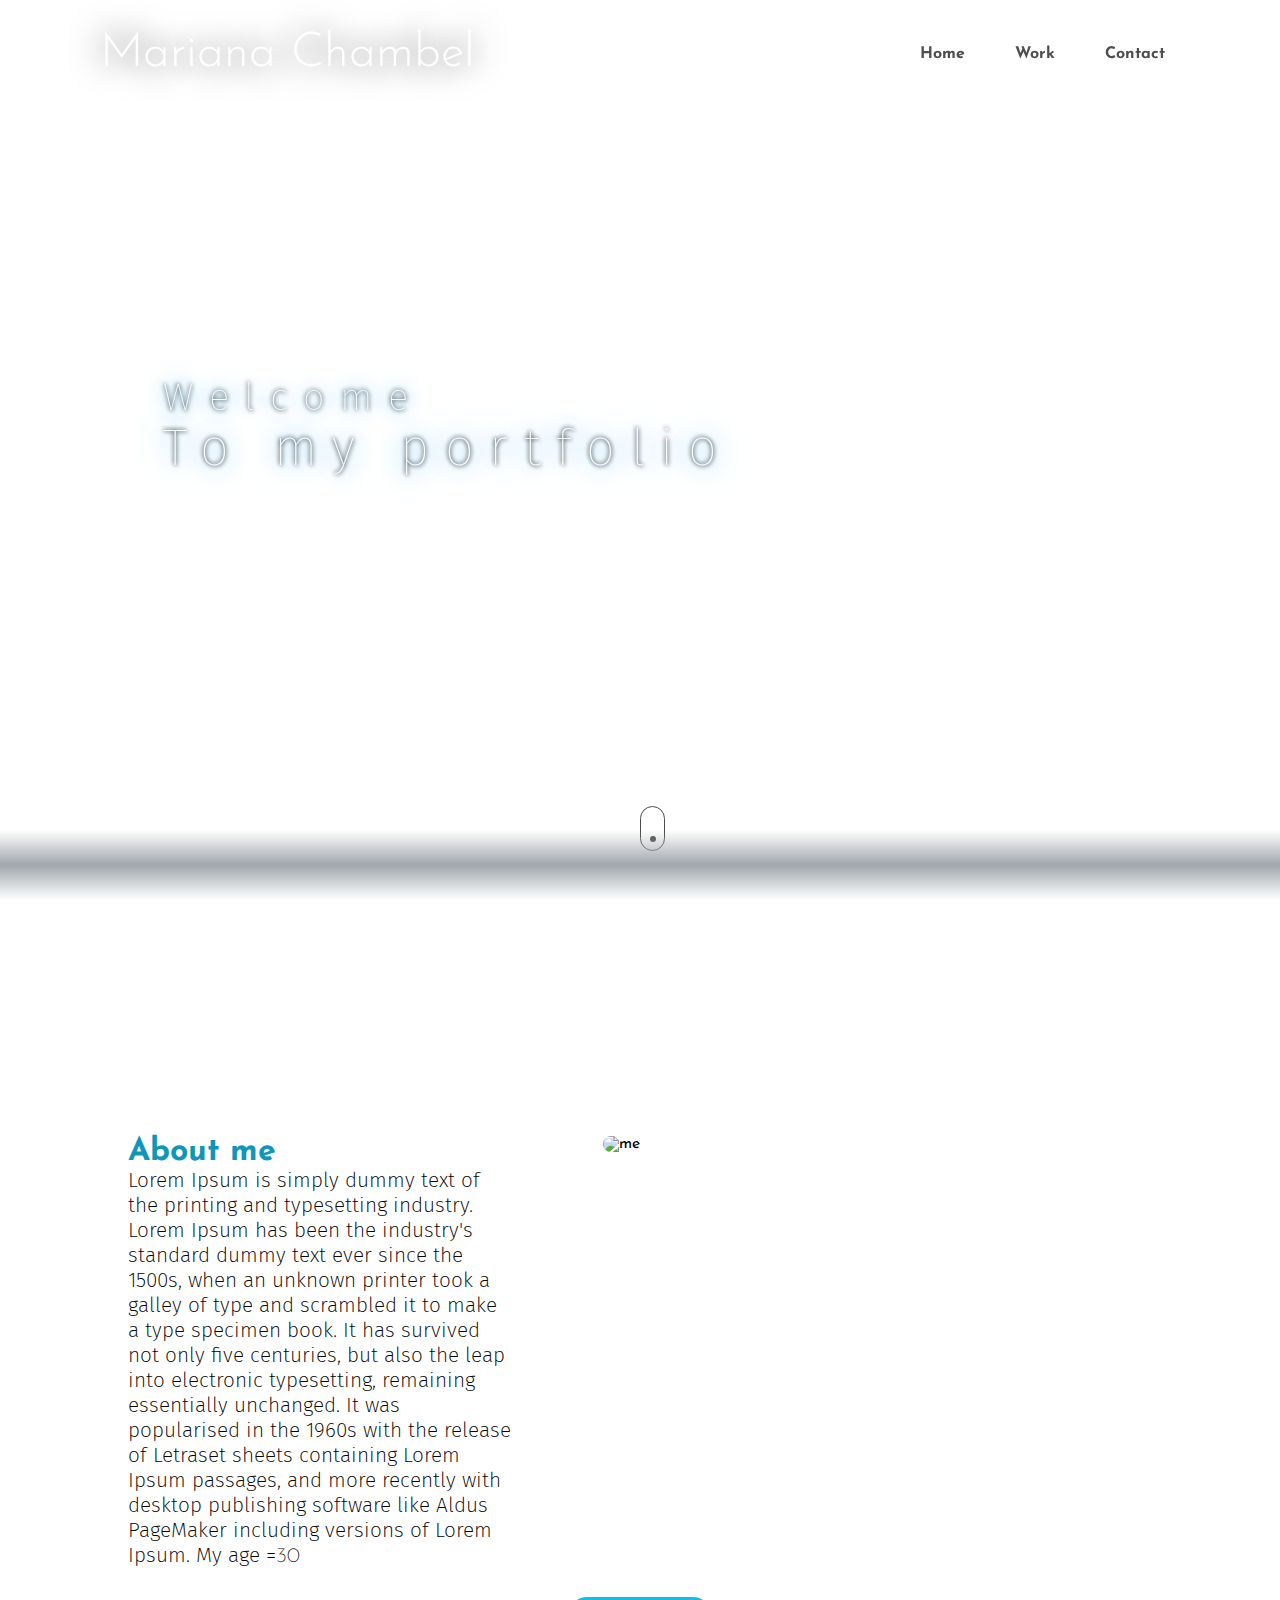
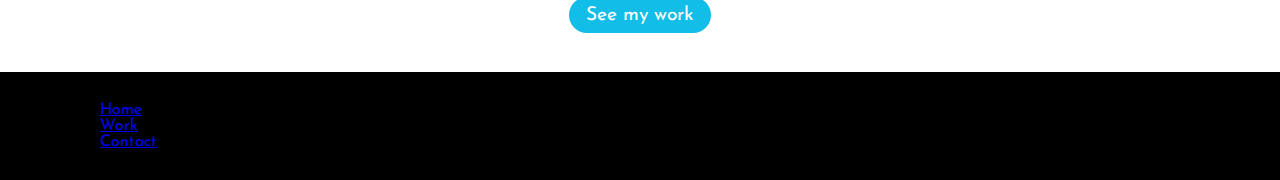
==== index.html @ 708985f3 "Adding about me section" ====
<!DOCTYPE html>
<html lang="en">
<head>
    <meta charset="UTF-8">
    <meta http-equiv="X-UA-Compatible" content="IE=edge">
    <meta name="viewport" content="width=device-width, initial-scale=1.0">
    <link rel="stylesheet" href="styles.css">
    <link href="https://cdn.jsdelivr.net/npm/bootstrap@5.1.3/dist/css/bootstrap.min.css" rel="stylesheet"
        integrity="sha384-1BmE4kWBq78iYhFldvKuhfTAU6auU8tT94WrHftjDbrCEXSU1oBoqyl2QvZ6jIW3" crossorigin="anonymous">

    <title>Mariana Chambel</title>

</head>
<body>
    <header id="background">
        <div id="particles-js"></div>
        <div id="header">            
            <a href="#logo" class="logo">Mariana Chambel</a>
            <ul>
                <li><a href="#" class="homepage">Home</a></li>
                <li><a href="#" class="work">Work</a></li>
                <li><a href="#" class="contact">Contact</a></li>
            </ul>
        </div>    
        
        <div class="container" id="welcome">
            <p id="text">
                <span>Welcome</span><br>To my portfolio
            </p>
        </div>
        <a href="#aboutme" id="btn">
            <div class="middle">
                <div class="mouse">
                </div>
            </div>
        </a>
    </header>
    <div id="sec2">
        <div class="about">
            <div class="row">
                <div class="col-md-6">
                    <img src="media/me.jpg" alt="me">
                </div>
                <div class="col-md-6" id="aboutme">
                    <h1 style="color:#0f96b8; font-weight:700;">About me</h1>
                    <p>Lorem Ipsum is simply dummy text of the printing and typesetting industry. Lorem Ipsum has been the industry's standard
                    dummy text ever since the 1500s, when an unknown printer took a galley of type and scrambled it to make a type specimen
                    book. It has survived not only five centuries, but also the leap into electronic typesetting, remaining essentially
                    unchanged. It was popularised in the 1960s with the release of Letraset sheets containing Lorem Ipsum passages, and more
                    recently with desktop publishing software like Aldus PageMaker including versions of Lorem Ipsum.
                    My age =<span id="age"></span>
                    </p>
                </div>
            </div>
        </div>
        <div class="container">
            <button type="button" class="button">See my work</button>
        </div>
            
    <div class="bottom">
        <ul>
            <li><a href="#" class="homepage">Home</a></li>
            <li><a href="#" class="work">Work</a></li>
            <li><a href="#" class="contact">Contact</a></li>
        </ul>
    </div>
            

        
    </div>

    <script type="text/javascript" src="particles.js"></script>
    <script type="text/javascript" src="app.js"></script>
    <script src="main.js"></script>


</body>
</html>
---- styles.css ----
@import url("https://fonts.googleapis.com/css2?family=Josefin+Sans:wght@300;700&display=swap");
@import url("https://fonts.googleapis.com/css2?family=Fira+Sans:ital,wght@0,100;0,200;0,300;0,400;1,100;1,200;1,300;1,400&display=swap");
* {
  margin: 0;
  padding: 0;
  box-sizing: border-box;
  font-family: "Josefin Sans";
}
body {
  overflow-x: hidden;
  min-height: 100vh;
}

#background {
  background: url(https://images.pexels.com/photos/691668/pexels-photo-691668.jpeg?auto=compress&cs=tinysrgb&dpr=2&h=750&w=1260);
  /* photo by eberhard grossgasteiger on Pexels*/
  background-size: cover;
  background-position: center;
  background-repeat: no-repeat;
  height: 56em;
  position: relative;
}

#particles-js {
  width: 100%;
  height: 100%;
  position: absolute;
}

#header {
  position: relative;
  top: 0;
  left: 0;
  width: 100%;
  padding: 30px 100px;
  display: flex;
  justify-content: space-between;
  align-items: center;
}

#header .logo {
  font-weight: 300;
  font-size: 3em;
  text-decoration: none;
  color: #fff;
  text-shadow: 0 0 0.7em #000;
}

#header ul {
  list-style: none;
  display: flex;
  justify-content: center;
  align-items: center;
}

#header ul li {
  margin-left: 1.25em;
  font-weight: 700;
}

#header ul li a {
  text-decoration: none;
  padding: 0.5em 0.94em;
  color: #4e4e4e;
}

#header ul li a:hover {
  background: #12bde7;
  color: #fff;
  transition: ease-in-out 0.15s;
  border-radius: 1.25em;
}

#welcome {
  position: absolute;
  width: 70%;
  min-height: 70vh;
  display: flex;
  justify-content: center;
  align-items: center;
}

/*welcome*/
#welcome p span {
  font-family: "Fira Sans";
  font-size: 3vw;
  font-weight: 100;
  color: #ffffff;
  text-shadow: 1px 1px 4px #27373b, -1px -1px 4px #27373b, 0 0 0.5em #0099ff,
    0 0 0.7em #4eb8ff;
  position: absolute;
  text-align: left;
}

/*To my portfolio*/
#welcome p#text {
  font-family: "Fira Sans";
  font-size: 4vw;
  font-weight: 100;
  color: #ffffff;
  text-shadow: 1px 1px 4px #27373b, -1px -1px 4px #27373b, 0 0 0.5em #0099ff,
    0 0 0.7em #4eb8ff;
  position: absolute;
  text-align: left;
  line-height: 1em;
  letter-spacing: 0.3em;
}

#btn {
  display: inline-block;
  padding: 8px 30px;
  align-items: center;
}

.middle {
  position: absolute;
  top: 90%;
  left: 50%;
}

.mouse {
  width: 25px;
  height: 45px;
  border: 1px solid #4c4c4c;
  border-radius: 60px;
}

.mouse::before {
  content: "";
  width: 6px;
  height: 6px;
  position: absolute;
  top: 30px;
  background: #4c4c4c;
  left: 50%;
  transform: translateX(-50%);
  border-radius: 50%;
  opacity: 1;
  animation: mouse 2s infinite;
}

@keyframes mouse {
  from {
    opacity: 1;
    top: 10px;
  }
  to {
    opacity: 0;
    top: 30px;
  }
}

#sec2::before {
  content: "";
  position: absolute;
  bottom: 0;
  width: 100%;
  height: 70px;
  background: linear-gradient(180deg, transparent, #a0a7ad 50%, #fff);
}
.col-md-6 {
  width: 50%;
}

.about {
  width: 80%;
  background: #fff;
  margin: auto;
  margin-top: 15em;
}

#aboutme h1 {
  color: red;
}

#aboutme p {
  font-size: 1.3em;
  font-weight: 200;
  font-family: "Fira Sans";
  width: 75%;
}

img {
  border-radius: 1em;
  max-width: 80%;
  height: auto;
  display: block;
  float: right;
}

.container {
  justify-content: center;
  display: flex;
}

.button {
  background: #12bde7;
  color: #fff;
  font-size: 1.2em;
  border: 0.3em solid #12bde7;
  border-radius: 2em;
  padding: 0.2em 0.6em;
  margin-top: 1.5em;
  margin-bottom: 2em;
}

.button:hover {
  background: #0f96b8;
  color: #fff;
  font-size: 1.2em;
  border: 0.3em solid #0f96b8;
  border-radius: 2em;
  padding: 0.2em 1em;
  transition: ease-in-out 0.25s;
  box-shadow: 1px 2px 5px #000;
}

.bottom {
  position: relative;
  top: 0;
  left: 0;
  width: 100%;
  padding: 30px 100px;
  display: flex;
  justify-content: space-between;
  align-items: center;
  background: #000;
}
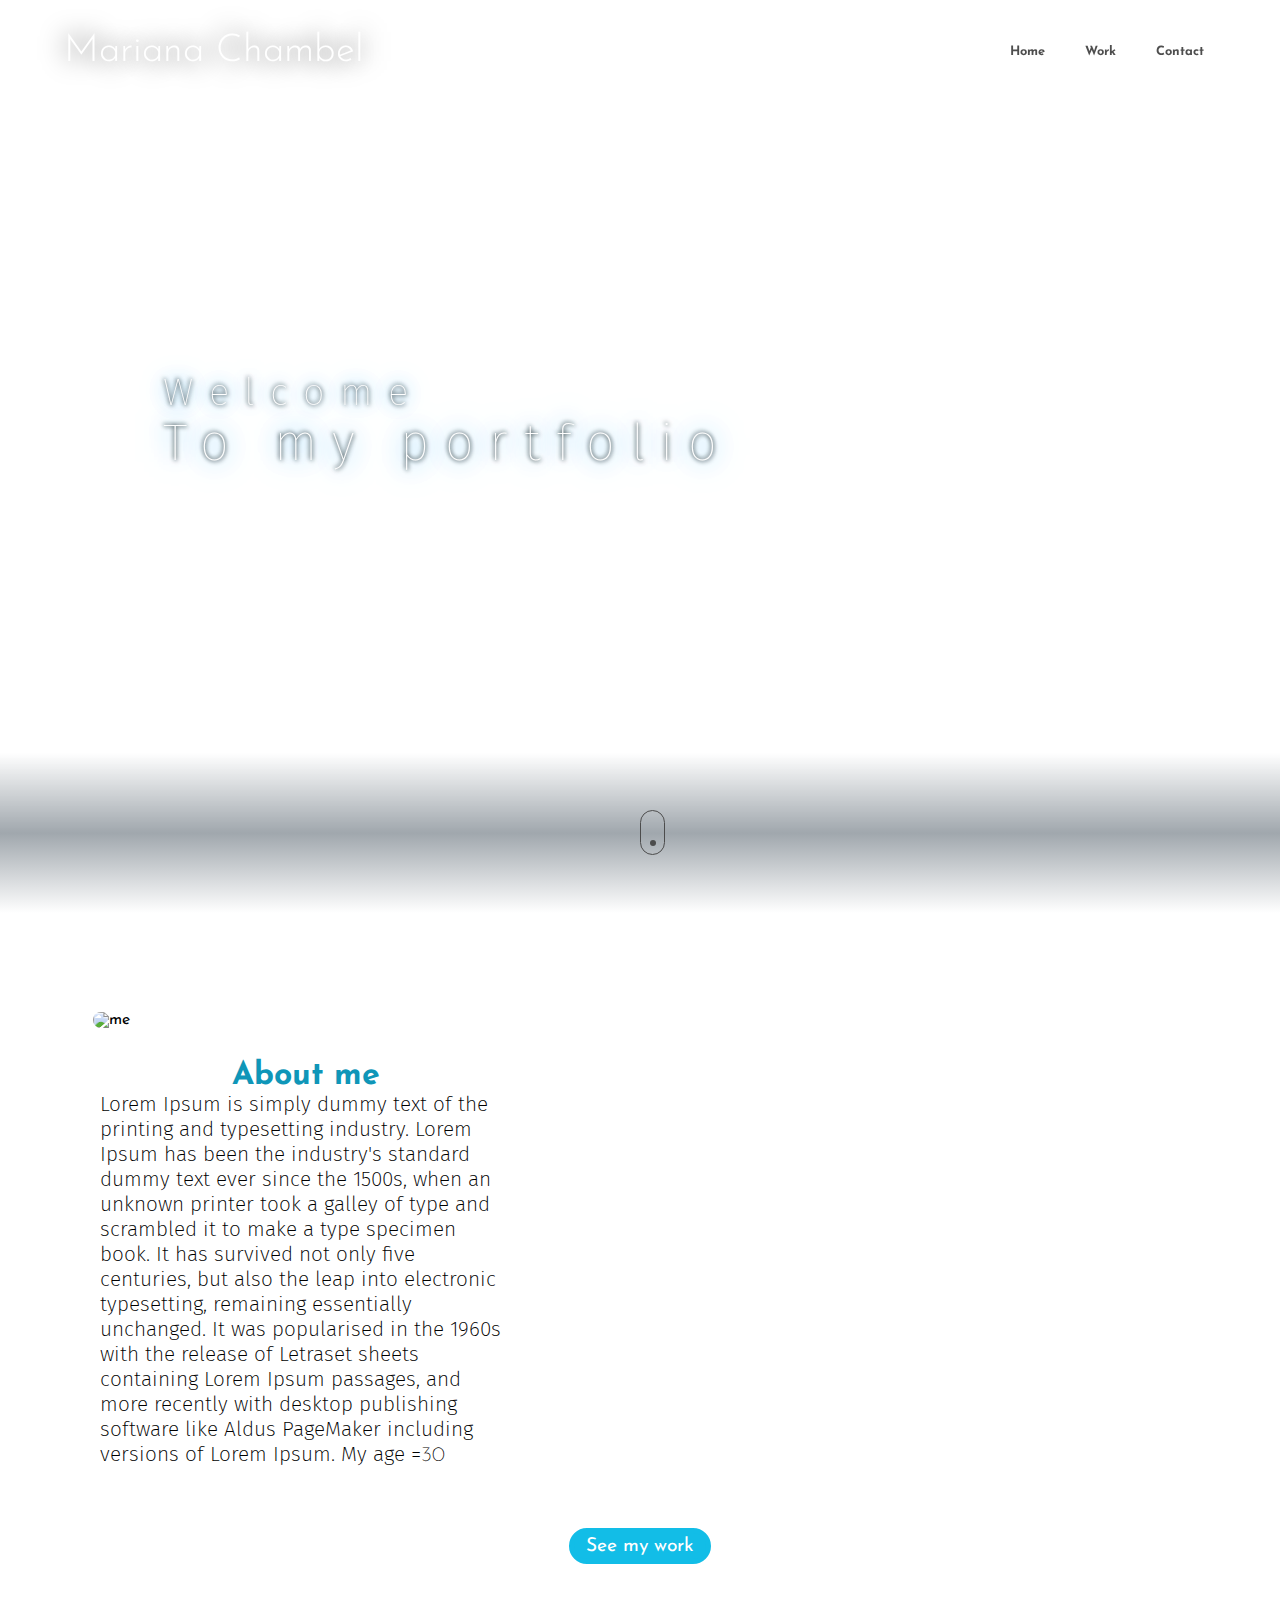
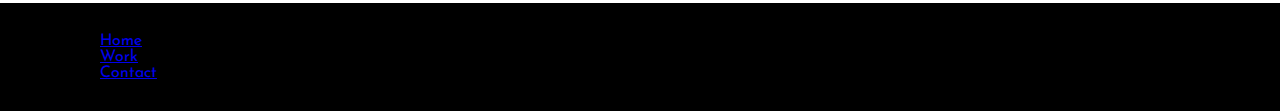
==== commit 438446da: "converting sizes to fit on mobiles" ====
--- a/index.html
+++ b/index.html
@@ -42,7 +42,7 @@
                     <img src="media/me.jpg" alt="me">
                 </div>
                 <div class="col-md-6" id="aboutme">
-                    <h1 style="color:#0f96b8; font-weight:700;">About me</h1>
+                    <h1 >About me</h1>
                     <p>Lorem Ipsum is simply dummy text of the printing and typesetting industry. Lorem Ipsum has been the industry's standard
                     dummy text ever since the 1500s, when an unknown printer took a galley of type and scrambled it to make a type specimen
                     book. It has survived not only five centuries, but also the leap into electronic typesetting, remaining essentially
--- a/styles.css
+++ b/styles.css
@@ -17,7 +17,7 @@
   background-size: cover;
   background-position: center;
   background-repeat: no-repeat;
-  height: 56em;
+  height: 100vh;
   position: relative;
 }
 
@@ -32,7 +32,7 @@
   top: 0;
   left: 0;
   width: 100%;
-  padding: 30px 100px;
+  padding: 2em 4em;
   display: flex;
   justify-content: space-between;
   align-items: center;
@@ -40,7 +40,7 @@
 
 #header .logo {
   font-weight: 300;
-  font-size: 3em;
+  font-size: 3vw;
   text-decoration: none;
   color: #fff;
   text-shadow: 0 0 0.7em #000;
@@ -54,7 +54,7 @@
 }
 
 #header ul li {
-  margin-left: 1.25em;
+  margin-left: 1.25vw;
   font-weight: 700;
 }
 
@@ -62,6 +62,7 @@
   text-decoration: none;
   padding: 0.5em 0.94em;
   color: #4e4e4e;
+  font-size: 1vw;
 }
 
 #header ul li a:hover {
@@ -114,8 +115,9 @@
 
 .middle {
   position: absolute;
-  top: 90%;
+  top: 90vh;
   left: 50%;
+  z-index:1;
 }
 
 .mouse {
@@ -153,24 +155,36 @@
 #sec2::before {
   content: "";
   position: absolute;
-  bottom: 0;
-  width: 100%;
-  height: 70px;
+  bottom: -1vw;
+  width: 100%;
+  height: 10em;
   background: linear-gradient(180deg, transparent, #a0a7ad 50%, #fff);
 }
+
+.row{
+  align-items: center;
+}
+
 .col-md-6 {
-  width: 50%;
+  display:flex;
+  align-items:center;
+  justify-content: center;
+  flex-wrap: wrap;
 }
 
 .about {
-  width: 80%;
   background: #fff;
-  margin: auto;
-  margin-top: 15em;
-}
-
-#aboutme h1 {
-  color: red;
+  margin-top: 5em;
+  padding: 2em;
+}
+
+h1 {
+  color: #0f96b8;
+  font-weight: 700;
+  margin-top: 1em !important;
+}
+#aboutme{
+  width: 45%;
 }
 
 #aboutme p {
@@ -182,7 +196,7 @@
 
 img {
   border-radius: 1em;
-  max-width: 80%;
+  width: 90%;
   height: auto;
   display: block;
   float: right;
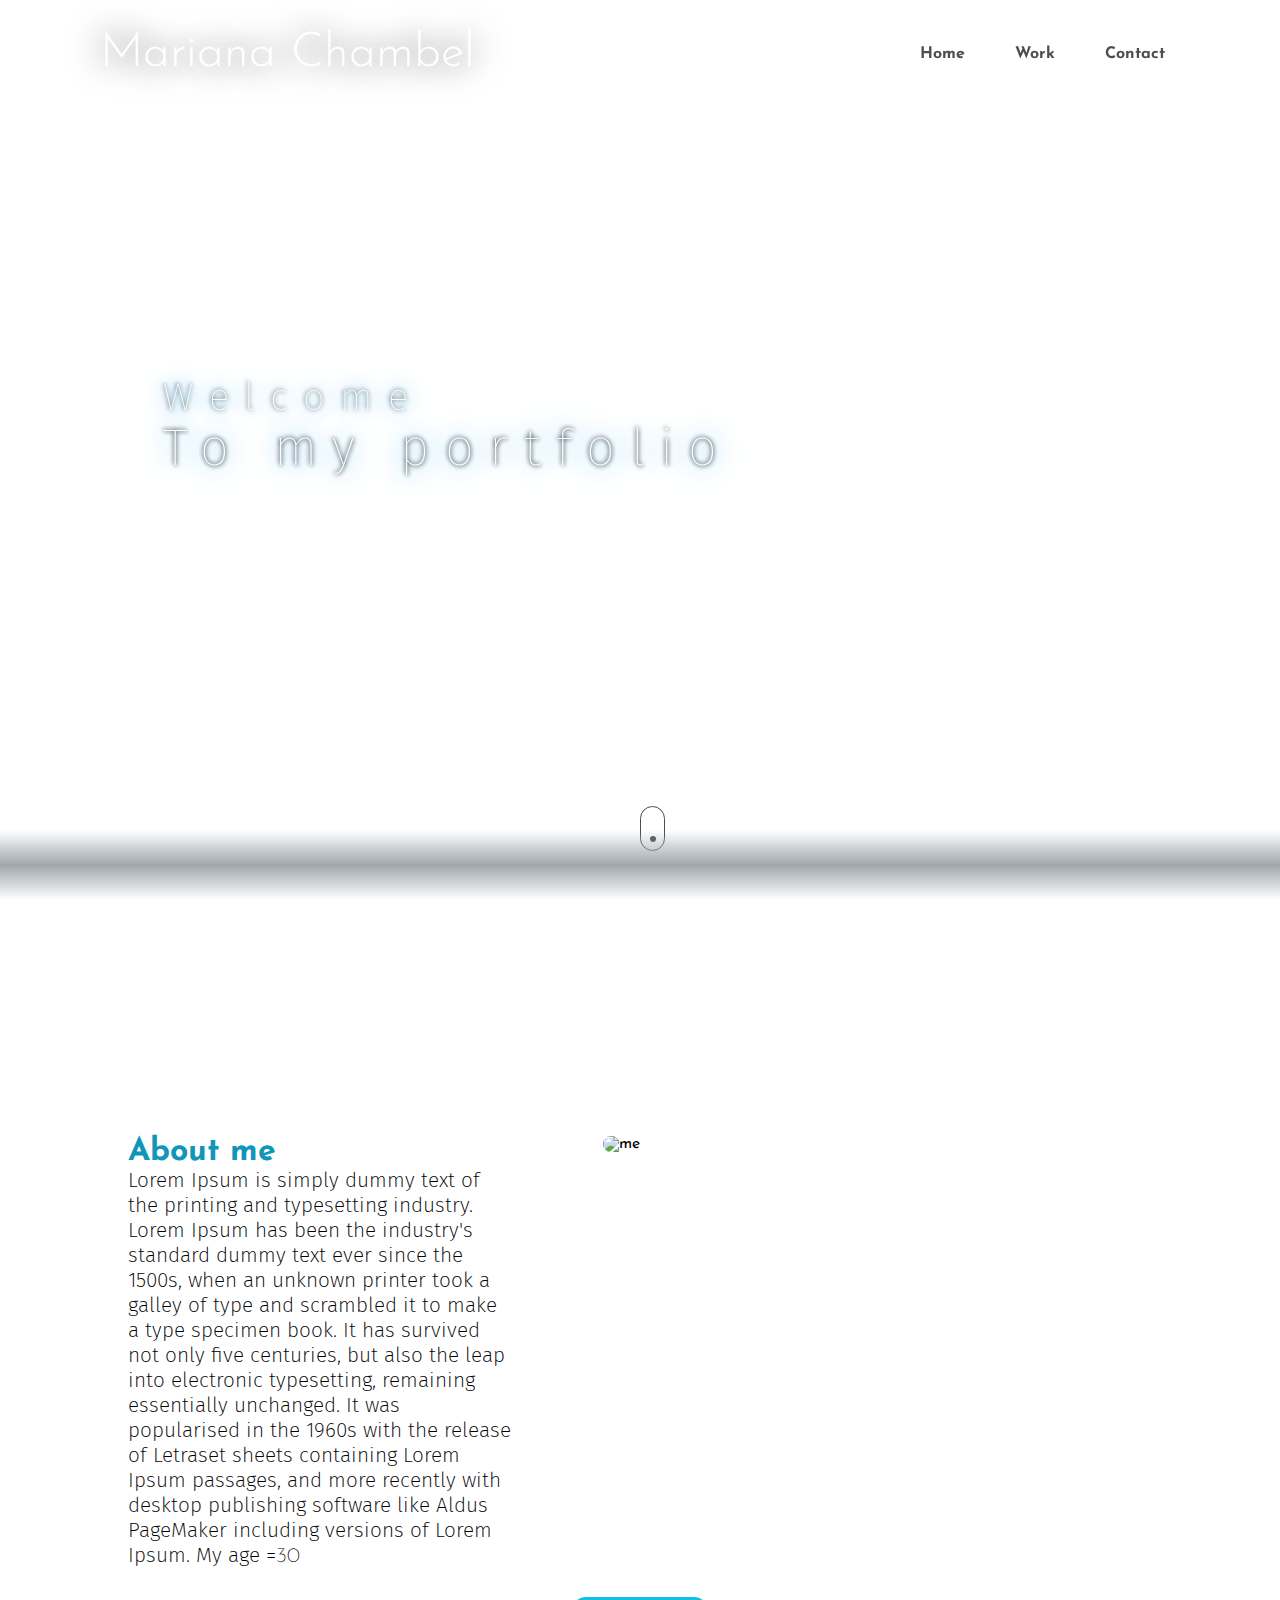
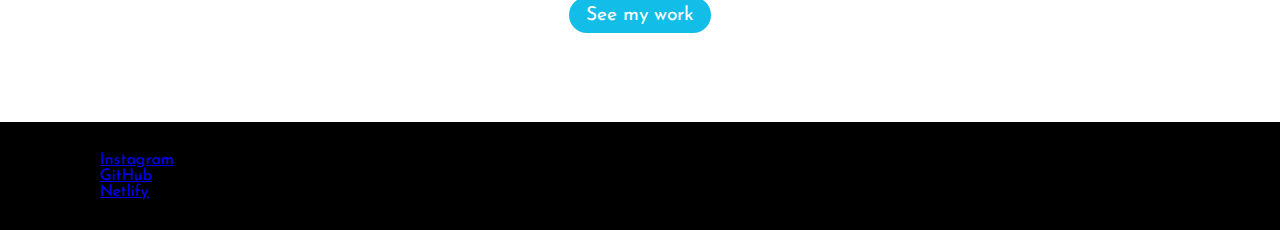
==== commit 9cdee8e9: "." ====
--- a/index.html
+++ b/index.html
@@ -42,7 +42,7 @@
                     <img src="media/me.jpg" alt="me">
                 </div>
                 <div class="col-md-6" id="aboutme">
-                    <h1 >About me</h1>
+                    <h1 style="color:#0f96b8; font-weight:700;">About me</h1>
                     <p>Lorem Ipsum is simply dummy text of the printing and typesetting industry. Lorem Ipsum has been the industry's standard
                     dummy text ever since the 1500s, when an unknown printer took a galley of type and scrambled it to make a type specimen
                     book. It has survived not only five centuries, but also the leap into electronic typesetting, remaining essentially
@@ -59,14 +59,13 @@
             
     <div class="bottom">
         <ul>
-            <li><a href="#" class="homepage">Home</a></li>
-            <li><a href="#" class="work">Work</a></li>
-            <li><a href="#" class="contact">Contact</a></li>
+            <li><a href="#" class="insta">Instagram</a></li>
+            <li><a href="#" class="git">GitHub</a></li>
+            <li><a href="#" class="netlify">Netlify</a></li>
         </ul>
     </div>
             
-
-        
+    
     </div>
 
     <script type="text/javascript" src="particles.js"></script>
--- a/styles.css
+++ b/styles.css
@@ -17,7 +17,7 @@
   background-size: cover;
   background-position: center;
   background-repeat: no-repeat;
-  height: 100vh;
+  height: 56em;
   position: relative;
 }
 
@@ -32,7 +32,7 @@
   top: 0;
   left: 0;
   width: 100%;
-  padding: 2em 4em;
+  padding: 30px 100px;
   display: flex;
   justify-content: space-between;
   align-items: center;
@@ -40,7 +40,7 @@
 
 #header .logo {
   font-weight: 300;
-  font-size: 3vw;
+  font-size: 3em;
   text-decoration: none;
   color: #fff;
   text-shadow: 0 0 0.7em #000;
@@ -54,7 +54,7 @@
 }
 
 #header ul li {
-  margin-left: 1.25vw;
+  margin-left: 1.25em;
   font-weight: 700;
 }
 
@@ -62,7 +62,6 @@
   text-decoration: none;
   padding: 0.5em 0.94em;
   color: #4e4e4e;
-  font-size: 1vw;
 }
 
 #header ul li a:hover {
@@ -87,8 +86,8 @@
   font-size: 3vw;
   font-weight: 100;
   color: #ffffff;
-  text-shadow: 1px 1px 4px #27373b, -1px -1px 4px #27373b, 0 0 0.5em #0099ff,
-    0 0 0.7em #4eb8ff;
+  text-shadow: 1px 1px 4px rgba(39, 55, 59, 0.377), -1px -1px 4px #27373b,
+    0 0 0.5em #0099ff, 0 0 0.7em #4eb8ff;
   position: absolute;
   text-align: left;
 }
@@ -115,9 +114,8 @@
 
 .middle {
   position: absolute;
-  top: 90vh;
+  top: 90%;
   left: 50%;
-  z-index:1;
 }
 
 .mouse {
@@ -155,36 +153,24 @@
 #sec2::before {
   content: "";
   position: absolute;
-  bottom: -1vw;
-  width: 100%;
-  height: 10em;
+  bottom: 0;
+  width: 100%;
+  height: 70px;
   background: linear-gradient(180deg, transparent, #a0a7ad 50%, #fff);
 }
-
-.row{
-  align-items: center;
-}
-
 .col-md-6 {
-  display:flex;
-  align-items:center;
-  justify-content: center;
-  flex-wrap: wrap;
+  width: 50%;
 }
 
 .about {
+  width: 80%;
   background: #fff;
-  margin-top: 5em;
-  padding: 2em;
-}
-
-h1 {
-  color: #0f96b8;
-  font-weight: 700;
-  margin-top: 1em !important;
-}
-#aboutme{
-  width: 45%;
+  margin: auto;
+  margin-top: 15em;
+}
+
+#aboutme h1 {
+  color: red;
 }
 
 #aboutme p {
@@ -196,7 +182,7 @@
 
 img {
   border-radius: 1em;
-  width: 90%;
+  max-width: 80%;
   height: auto;
   display: block;
   float: right;
@@ -239,4 +225,5 @@
   justify-content: space-between;
   align-items: center;
   background: #000;
-}
+  margin-top: 50px;
+}
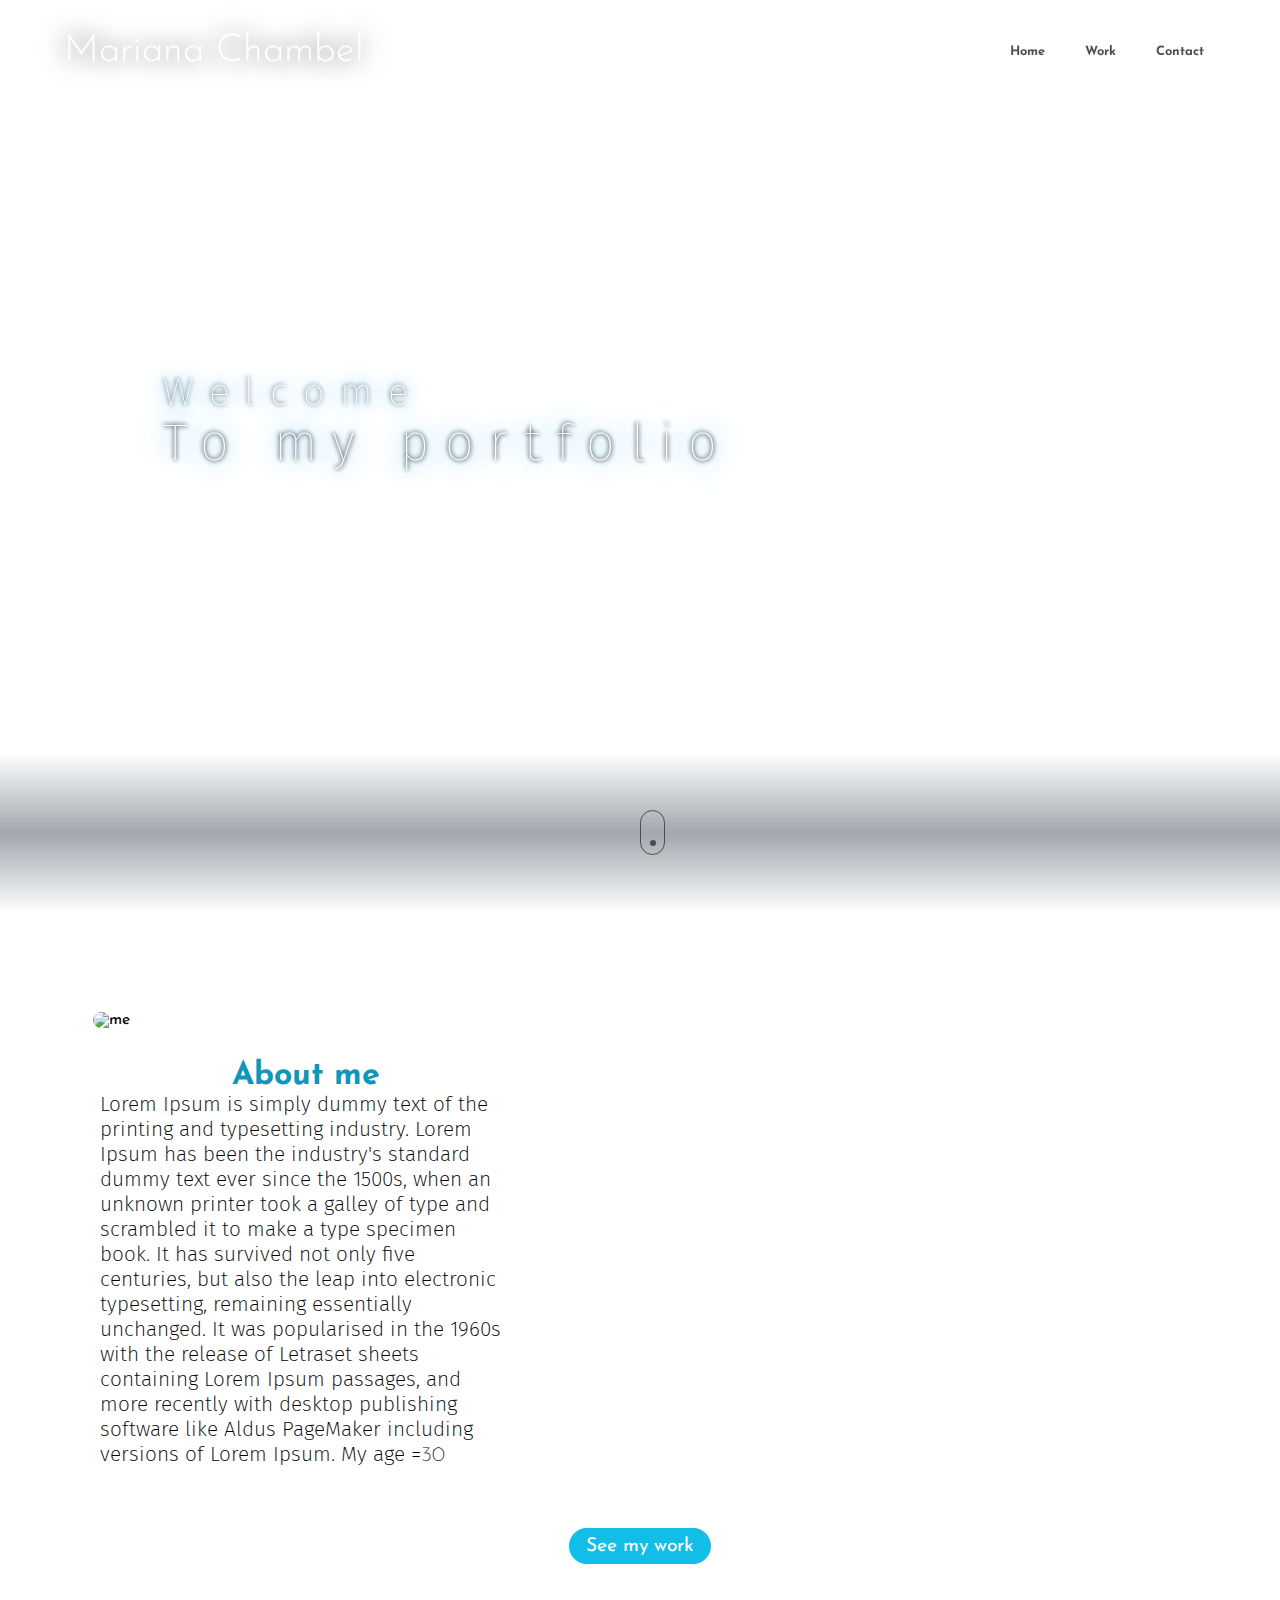
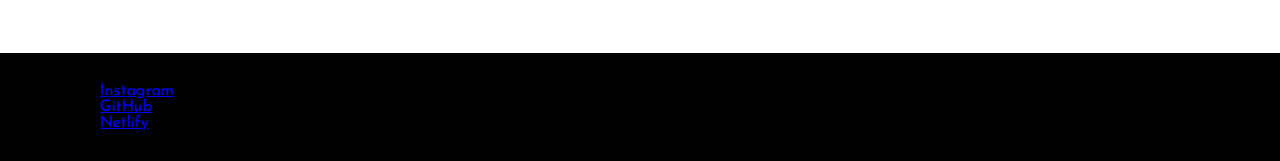
==== commit 03aa2b0b: "Merge branch 'main' of https://github.com/Mariana-Sofia/portfolio" ====
--- a/index.html
+++ b/index.html
@@ -42,7 +42,7 @@
                     <img src="media/me.jpg" alt="me">
                 </div>
                 <div class="col-md-6" id="aboutme">
-                    <h1 style="color:#0f96b8; font-weight:700;">About me</h1>
+                    <h1 >About me</h1>
                     <p>Lorem Ipsum is simply dummy text of the printing and typesetting industry. Lorem Ipsum has been the industry's standard
                     dummy text ever since the 1500s, when an unknown printer took a galley of type and scrambled it to make a type specimen
                     book. It has survived not only five centuries, but also the leap into electronic typesetting, remaining essentially
--- a/styles.css
+++ b/styles.css
@@ -17,7 +17,7 @@
   background-size: cover;
   background-position: center;
   background-repeat: no-repeat;
-  height: 56em;
+  height: 100vh;
   position: relative;
 }
 
@@ -32,7 +32,7 @@
   top: 0;
   left: 0;
   width: 100%;
-  padding: 30px 100px;
+  padding: 2em 4em;
   display: flex;
   justify-content: space-between;
   align-items: center;
@@ -40,7 +40,7 @@
 
 #header .logo {
   font-weight: 300;
-  font-size: 3em;
+  font-size: 3vw;
   text-decoration: none;
   color: #fff;
   text-shadow: 0 0 0.7em #000;
@@ -54,7 +54,7 @@
 }
 
 #header ul li {
-  margin-left: 1.25em;
+  margin-left: 1.25vw;
   font-weight: 700;
 }
 
@@ -62,6 +62,7 @@
   text-decoration: none;
   padding: 0.5em 0.94em;
   color: #4e4e4e;
+  font-size: 1vw;
 }
 
 #header ul li a:hover {
@@ -114,8 +115,9 @@
 
 .middle {
   position: absolute;
-  top: 90%;
+  top: 90vh;
   left: 50%;
+  z-index:1;
 }
 
 .mouse {
@@ -153,24 +155,36 @@
 #sec2::before {
   content: "";
   position: absolute;
-  bottom: 0;
-  width: 100%;
-  height: 70px;
+  bottom: -1vw;
+  width: 100%;
+  height: 10em;
   background: linear-gradient(180deg, transparent, #a0a7ad 50%, #fff);
 }
+
+.row{
+  align-items: center;
+}
+
 .col-md-6 {
-  width: 50%;
+  display:flex;
+  align-items:center;
+  justify-content: center;
+  flex-wrap: wrap;
 }
 
 .about {
-  width: 80%;
   background: #fff;
-  margin: auto;
-  margin-top: 15em;
-}
-
-#aboutme h1 {
-  color: red;
+  margin-top: 5em;
+  padding: 2em;
+}
+
+h1 {
+  color: #0f96b8;
+  font-weight: 700;
+  margin-top: 1em !important;
+}
+#aboutme{
+  width: 45%;
 }
 
 #aboutme p {
@@ -182,7 +196,7 @@
 
 img {
   border-radius: 1em;
-  max-width: 80%;
+  width: 90%;
   height: auto;
   display: block;
   float: right;
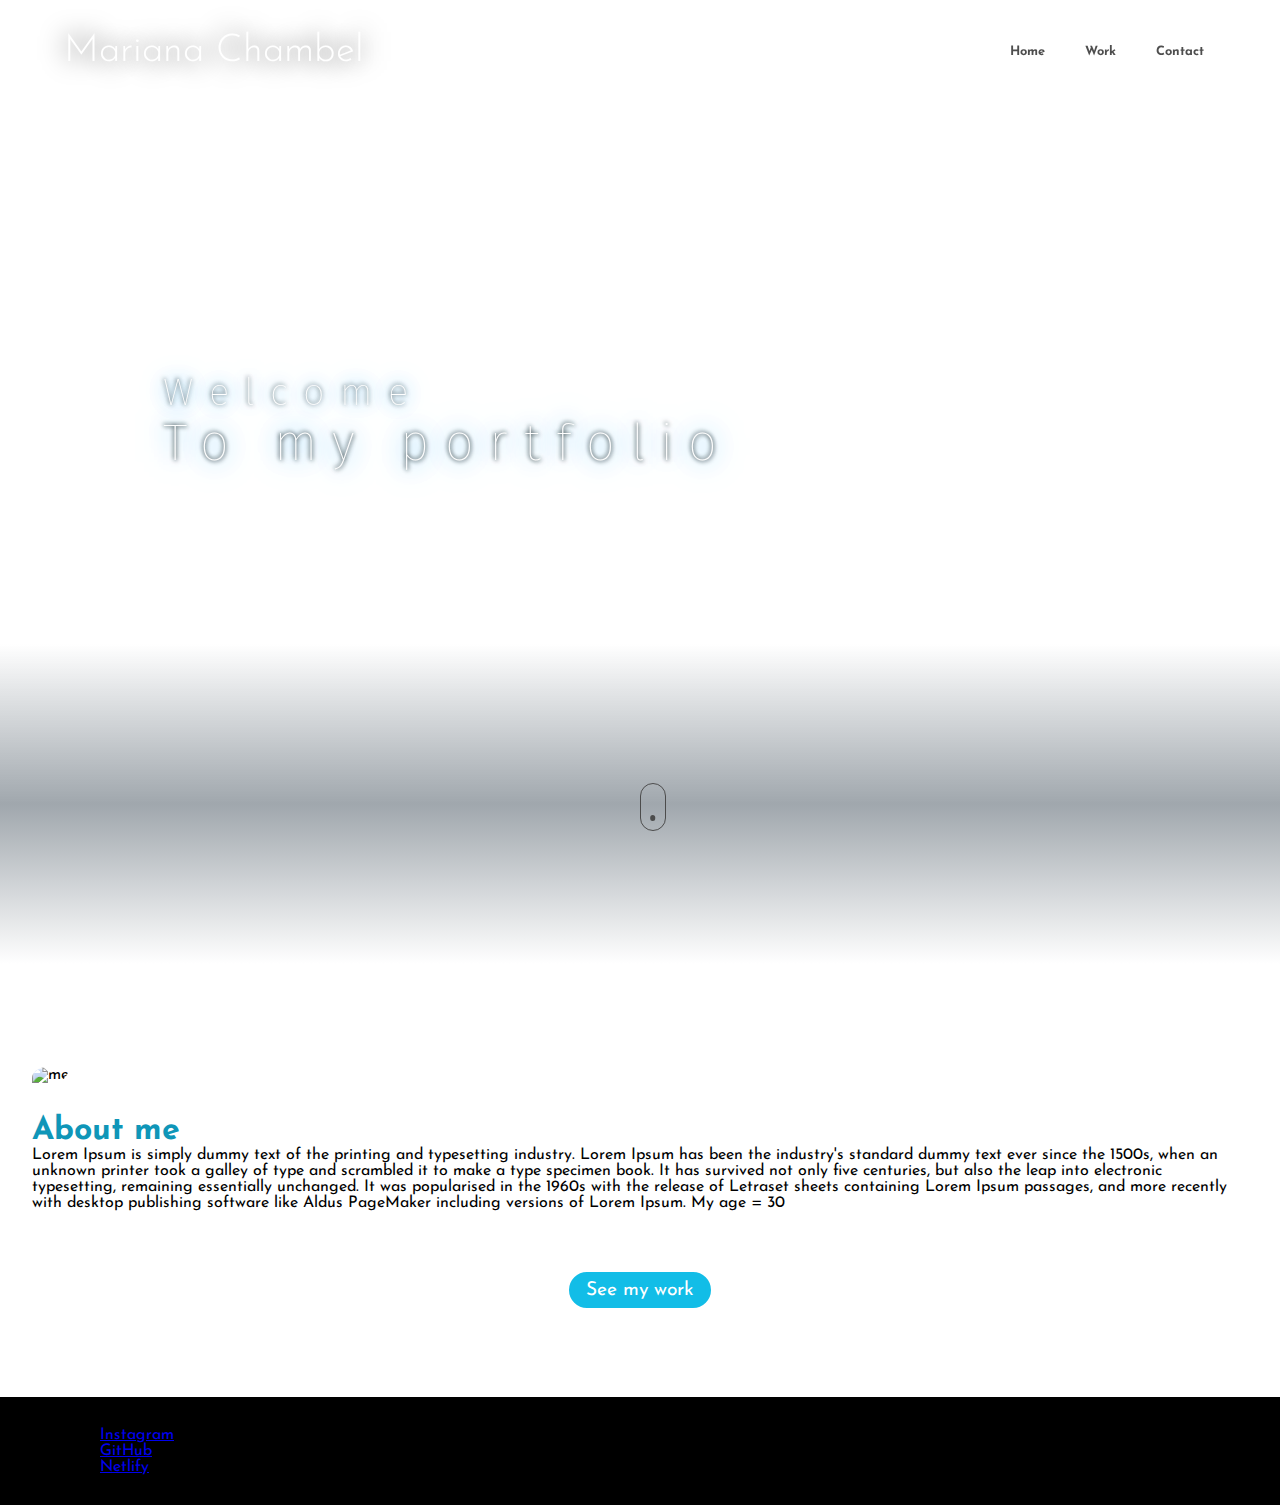
==== commit 8ae07653: "adjusting about me section" ====
--- a/index.html
+++ b/index.html
@@ -36,23 +36,25 @@
         </a>
     </header>
     <div id="sec2">
-        <div class="about">
+        <section class="about">
+            <div class="container">
             <div class="row">
-                <div class="col-md-6">
+                <div class="col-md-6 col-sm-12" id="media">
                     <img src="media/me.jpg" alt="me">
                 </div>
-                <div class="col-md-6" id="aboutme">
+                <div class="col-md-6 col-sm-12 id="aboutme">
                     <h1 >About me</h1>
                     <p>Lorem Ipsum is simply dummy text of the printing and typesetting industry. Lorem Ipsum has been the industry's standard
                     dummy text ever since the 1500s, when an unknown printer took a galley of type and scrambled it to make a type specimen
                     book. It has survived not only five centuries, but also the leap into electronic typesetting, remaining essentially
                     unchanged. It was popularised in the 1960s with the release of Letraset sheets containing Lorem Ipsum passages, and more
                     recently with desktop publishing software like Aldus PageMaker including versions of Lorem Ipsum.
-                    My age =<span id="age"></span>
+                    My age = <span id="age"></span>
                     </p>
                 </div>
             </div>
-        </div>
+            </div>
+        </section>
         <div class="container">
             <button type="button" class="button">See my work</button>
         </div>
--- a/styles.css
+++ b/styles.css
@@ -107,32 +107,26 @@
   letter-spacing: 0.3em;
 }
 
-#btn {
-  display: inline-block;
-  padding: 8px 30px;
-  align-items: center;
-}
-
 .middle {
   position: absolute;
-  top: 90vh;
+  top: 87vh;
   left: 50%;
-  z-index:1;
+  z-index: 1;
 }
 
 .mouse {
-  width: 25px;
-  height: 45px;
+  width: 1.6em;
+  height: 3em;
   border: 1px solid #4c4c4c;
   border-radius: 60px;
 }
 
 .mouse::before {
   content: "";
-  width: 6px;
-  height: 6px;
-  position: absolute;
-  top: 30px;
+  width: 0.35em;
+  height: 0.35em;
+  position: absolute;
+  top: 2em;
   background: #4c4c4c;
   left: 50%;
   transform: translateX(-50%);
@@ -155,27 +149,28 @@
 #sec2::before {
   content: "";
   position: absolute;
-  bottom: -1vw;
-  width: 100%;
-  height: 10em;
+  bottom: -5vw;
+  width: 100%;
+  height: 20em;
   background: linear-gradient(180deg, transparent, #a0a7ad 50%, #fff);
 }
 
-.row{
-  align-items: center;
-}
-
-.col-md-6 {
-  display:flex;
-  align-items:center;
-  justify-content: center;
-  flex-wrap: wrap;
+.row {
+  align-items: center;
+  justify-content: center;
 }
 
 .about {
-  background: #fff;
-  margin-top: 5em;
-  padding: 2em;
+  margin-top: 10em;
+  margin-bottom: 2em;
+  margin-left: 2em;
+  margin-right: 2em;
+}
+
+img {
+  border-radius: 4em 0 4em 0;
+  width: 100%;
+  padding-top: 7px;
 }
 
 h1 {
@@ -183,23 +178,12 @@
   font-weight: 700;
   margin-top: 1em !important;
 }
-#aboutme{
-  width: 45%;
-}
 
 #aboutme p {
   font-size: 1.3em;
   font-weight: 200;
   font-family: "Fira Sans";
-  width: 75%;
-}
-
-img {
-  border-radius: 1em;
-  width: 90%;
-  height: auto;
-  display: block;
-  float: right;
+  display: contents;
 }
 
 .container {
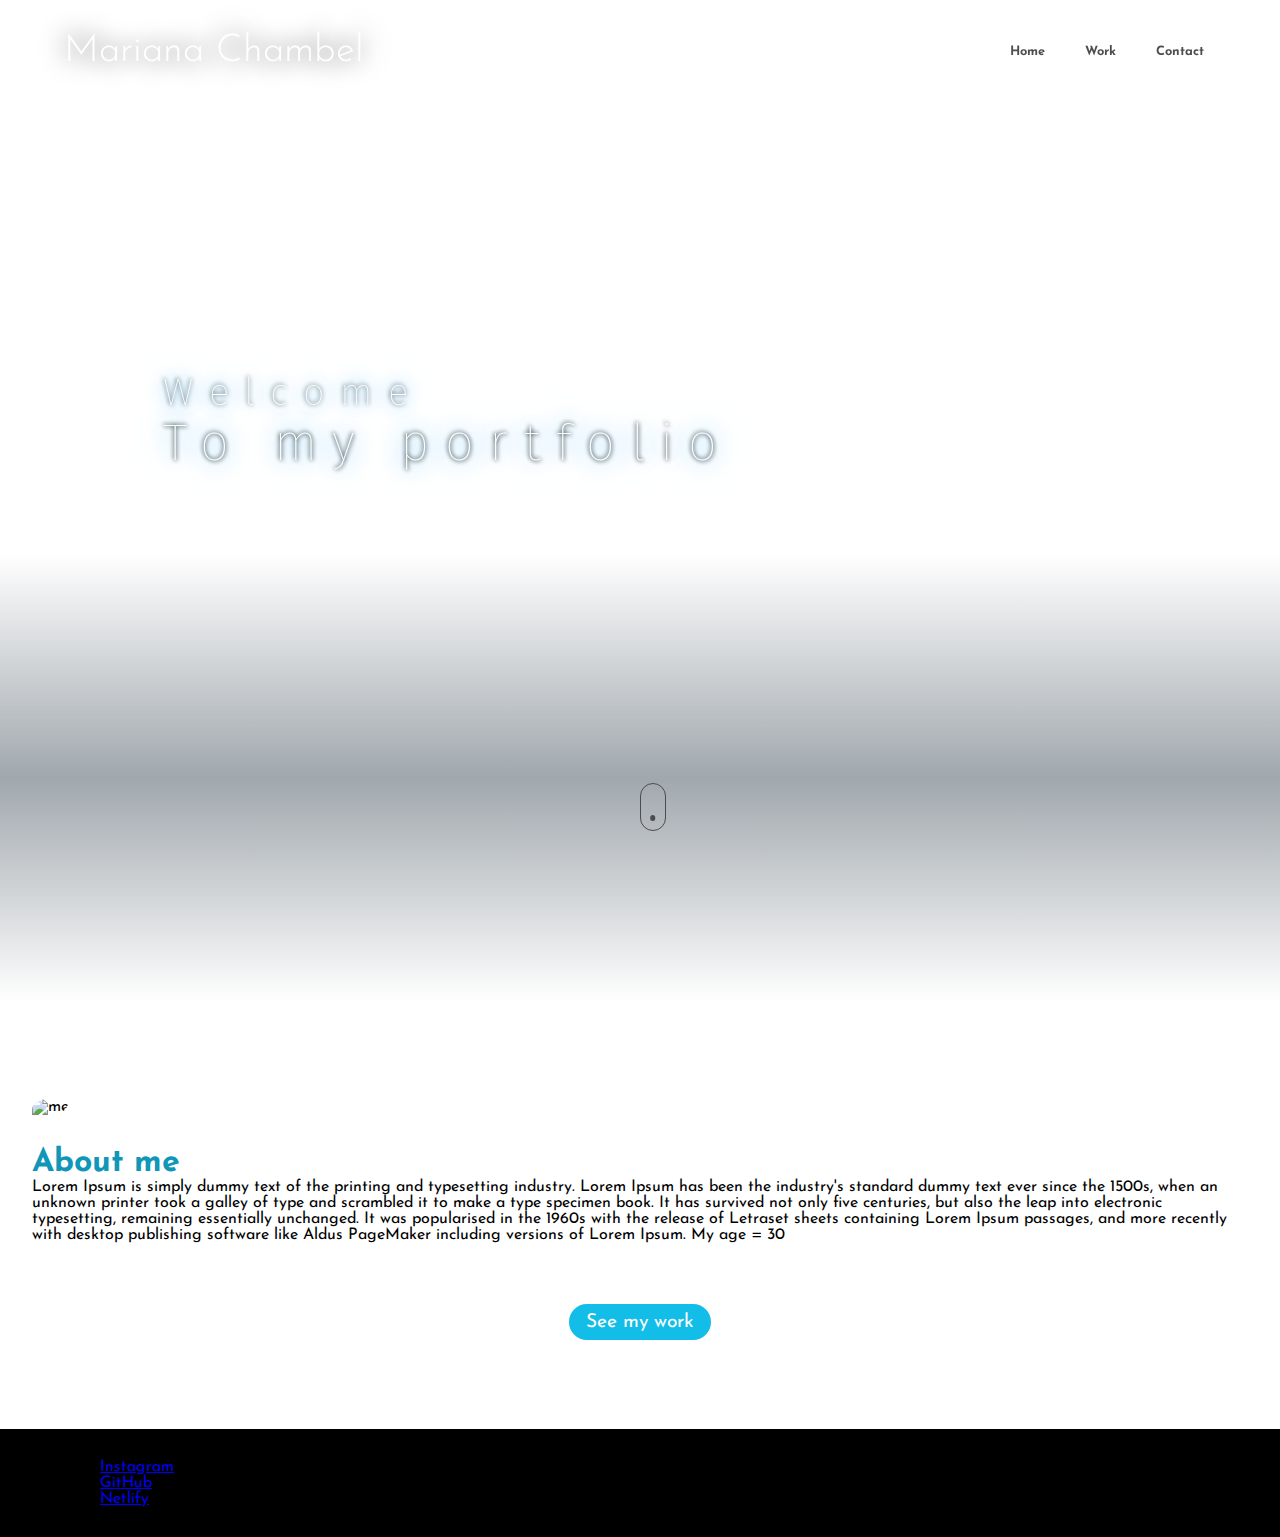
==== commit 2d464583: "testing bug" ====
--- a/index.html
+++ b/index.html
@@ -36,6 +36,7 @@
         </a>
     </header>
     <div id="sec2">
+        </div>
         <section class="about">
             <div class="container">
             <div class="row">
@@ -55,6 +56,7 @@
             </div>
             </div>
         </section>
+    
         <div class="container">
             <button type="button" class="button">See my work</button>
         </div>
--- a/styles.css
+++ b/styles.css
@@ -146,12 +146,18 @@
   }
 }
 
+#sec2 {
+  background: #fff;
+  width: 100%;
+  height: 2em;
+}
+
 #sec2::before {
   content: "";
   position: absolute;
-  bottom: -5vw;
-  width: 100%;
-  height: 20em;
+  bottom: -8vw;
+  width: 100%;
+  height: 28em;
   background: linear-gradient(180deg, transparent, #a0a7ad 50%, #fff);
 }
 
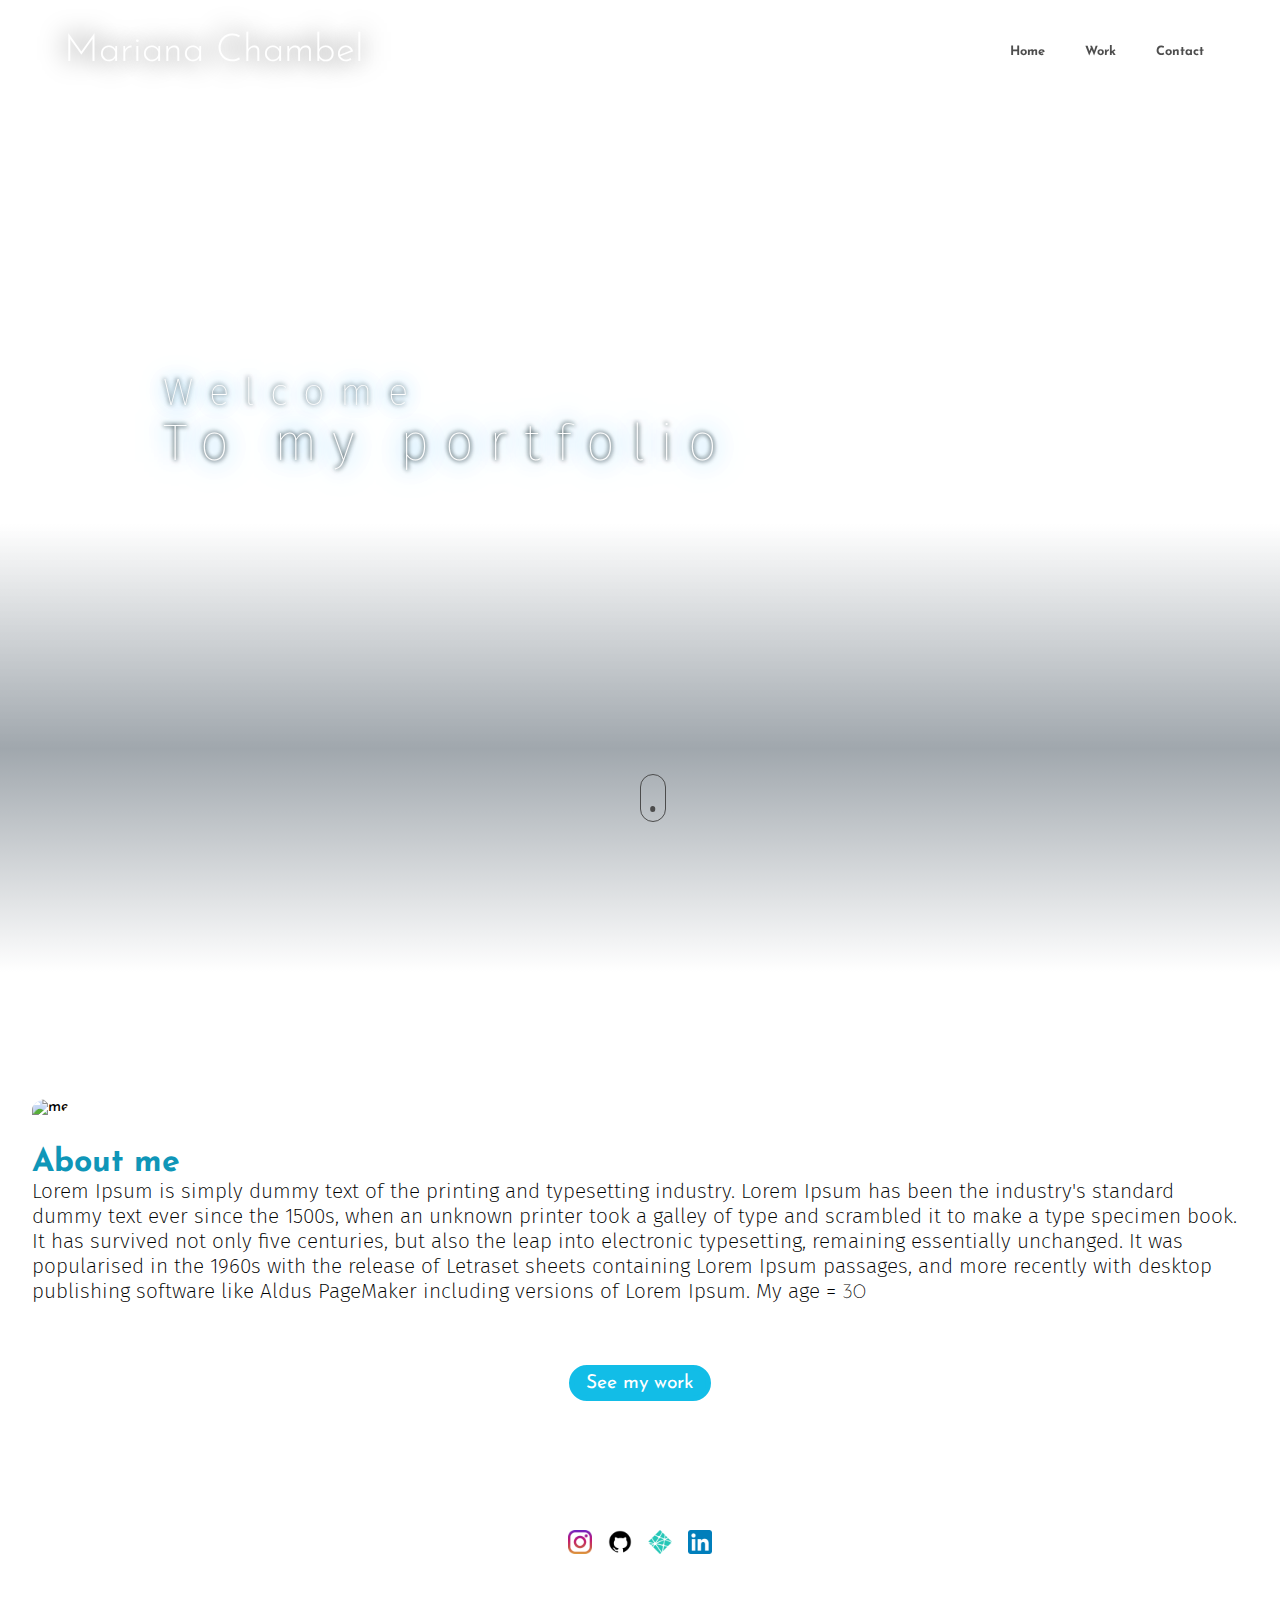
==== commit cb47a045: "update 1" ====
--- a/index.html
+++ b/index.html
@@ -15,7 +15,7 @@
     <header id="background">
         <div id="particles-js"></div>
         <div id="header">            
-            <a href="#logo" class="logo">Mariana Chambel</a>
+            <a href="#header" class="logo">Mariana Chambel</a>
             <ul>
                 <li><a href="#" class="homepage">Home</a></li>
                 <li><a href="#" class="work">Work</a></li>
@@ -43,7 +43,7 @@
                 <div class="col-md-6 col-sm-12" id="media">
                     <img src="media/me.jpg" alt="me">
                 </div>
-                <div class="col-md-6 col-sm-12 id="aboutme">
+                <div class="col-md-6 col-sm-12" id="aboutme">
                     <h1 >About me</h1>
                     <p>Lorem Ipsum is simply dummy text of the printing and typesetting industry. Lorem Ipsum has been the industry's standard
                     dummy text ever since the 1500s, when an unknown printer took a galley of type and scrambled it to make a type specimen
@@ -63,9 +63,14 @@
             
     <div class="bottom">
         <ul>
-            <li><a href="#" class="insta">Instagram</a></li>
-            <li><a href="#" class="git">GitHub</a></li>
-            <li><a href="#" class="netlify">Netlify</a></li>
+            <li><a href="https://www.instagram.com/mariana_chambel_photography/"><img src="./media/instagram.png"></a></li> 
+            <li><a href="https://github.com/Mariana-Sofia"><img src="./media/github.png"></a></li>
+            <li><a href="https://app.netlify.com/teams/mariana-sofia/"><img src="./media/netlify.png"></a></li>
+            <li><a href="https://www.linkedin.com/in/mariana-chambel/"><img src="./media/linkedin.png"></a></li>
+            <!-- Ícones feitos por 
+                https://www.flaticon.com/br/autores/hight-quality-icons
+            
+            -->
         </ul>
     </div>
             
--- a/styles.css
+++ b/styles.css
@@ -109,7 +109,7 @@
 
 .middle {
   position: absolute;
-  top: 87vh;
+  top: 86vh;
   left: 50%;
   z-index: 1;
 }
@@ -155,7 +155,7 @@
 #sec2::before {
   content: "";
   position: absolute;
-  bottom: -8vw;
+  bottom: -8vh;
   width: 100%;
   height: 28em;
   background: linear-gradient(180deg, transparent, #a0a7ad 50%, #fff);
@@ -173,7 +173,7 @@
   margin-right: 2em;
 }
 
-img {
+.row img {
   border-radius: 4em 0 4em 0;
   width: 100%;
   padding-top: 7px;
@@ -224,10 +224,25 @@
   top: 0;
   left: 0;
   width: 100%;
-  padding: 30px 100px;
-  display: flex;
-  justify-content: space-between;
-  align-items: center;
-  background: #000;
+  padding: 2em 3em;
+  display: flex;
+  justify-content: center;
+  align-items: center;
+  background: #ffffff;
   margin-top: 50px;
 }
+
+.bottom ul {
+  list-style: none;
+  display: flex;
+  justify-content: center;
+  align-items: center;
+}
+
+.bottom li {
+  padding: 0.5em;
+}
+
+.bottom img {
+  width: 1.5em;
+}
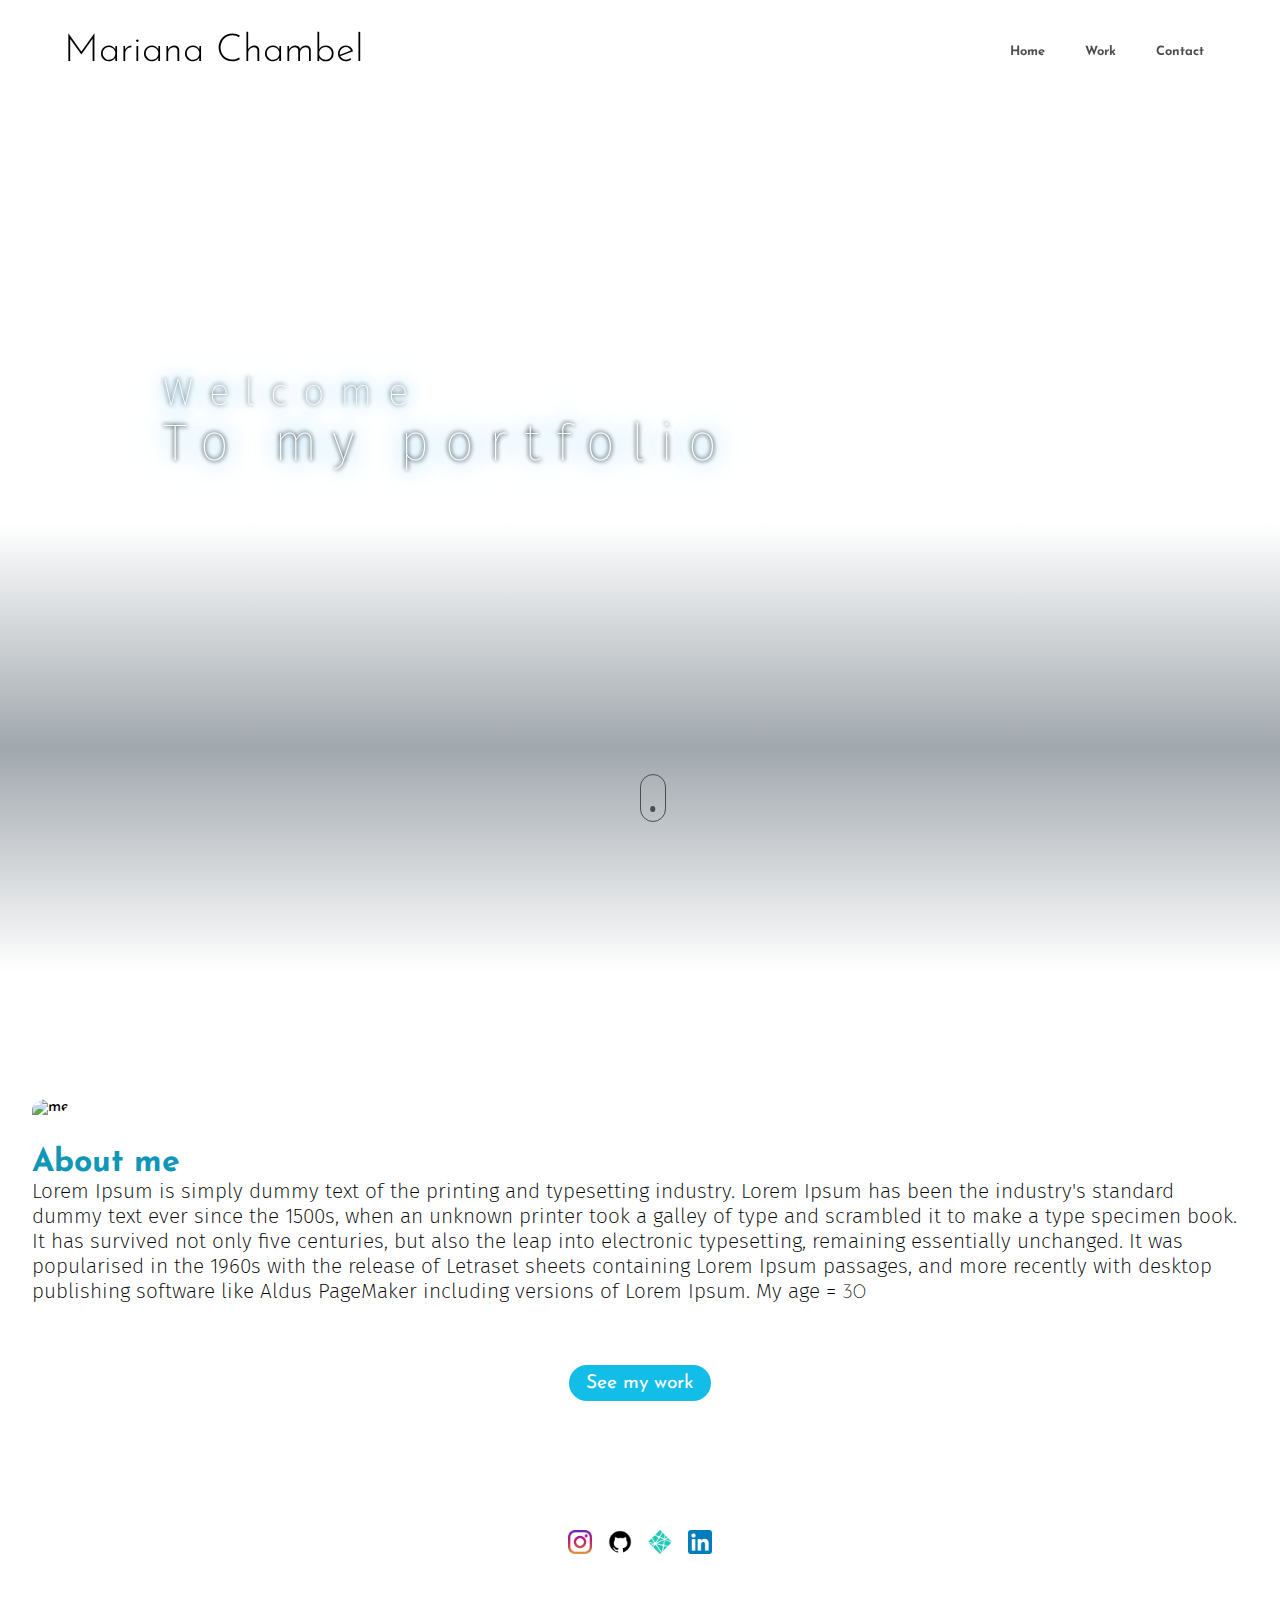
==== commit 688eace3: "Adding work and contact pages" ====
--- a/index.html
+++ b/index.html
@@ -4,6 +4,7 @@
     <meta charset="UTF-8">
     <meta http-equiv="X-UA-Compatible" content="IE=edge">
     <meta name="viewport" content="width=device-width, initial-scale=1.0">
+    <link rel="stylesheet" href="globalstyles.css">
     <link rel="stylesheet" href="styles.css">
     <link href="https://cdn.jsdelivr.net/npm/bootstrap@5.1.3/dist/css/bootstrap.min.css" rel="stylesheet"
         integrity="sha384-1BmE4kWBq78iYhFldvKuhfTAU6auU8tT94WrHftjDbrCEXSU1oBoqyl2QvZ6jIW3" crossorigin="anonymous">
@@ -17,9 +18,9 @@
         <div id="header">            
             <a href="#header" class="logo">Mariana Chambel</a>
             <ul>
-                <li><a href="#" class="homepage">Home</a></li>
-                <li><a href="#" class="work">Work</a></li>
-                <li><a href="#" class="contact">Contact</a></li>
+                <li><a href="index.html" class="homepage">Home</a></li>
+                <li><a href="work/work.html" class="work">Work</a></li>
+                <li><a href="contact/contact.html" class="contact">Contact</a></li>
             </ul>
         </div>    
         
--- a/globalstyles.css
+++ b/globalstyles.css
@@ -0,0 +1,93 @@
+@import url("https://fonts.googleapis.com/css2?family=Josefin+Sans:wght@300;700&display=swap");
+@import url("https://fonts.googleapis.com/css2?family=Fira+Sans:ital,wght@0,100;0,200;0,300;0,400;1,100;1,200;1,300;1,400&display=swap");
+* {
+  margin: 0;
+  padding: 0;
+  box-sizing: border-box;
+  font-family: "Josefin Sans";
+}
+body {
+  overflow-x: hidden;
+  min-height: 100vh;
+}
+
+
+#header {
+  position: relative;
+  top: 0;
+  left: 0;
+  width: 100%;
+  padding: 2em 4em;
+  display: flex;
+  justify-content: space-between;
+  align-items: center;
+}
+
+#header .logo {
+  font-weight: 300;
+  font-size: 3vw;
+  text-decoration: none;
+  color: rgb(0, 0, 0);
+}
+
+#header ul {
+  list-style: none;
+  display: flex;
+  justify-content: center;
+  align-items: center;
+}
+
+#header ul li {
+  margin-left: 1.25vw;
+  font-weight: 700;
+}
+
+#header ul li a {
+  text-decoration: none;
+  padding: 0.5em 0.94em;
+  color: #4e4e4e;
+  font-size: 1vw;
+}
+
+#header ul li a:hover {
+  background: #12bde7;
+  color: #fff;
+  transition: ease-in-out 0.15s;
+  border-radius: 1.25em;
+}
+
+
+.container {
+  justify-content: center;
+  display: flex;
+}
+
+
+
+.bottom {
+  position: relative;
+  top: 0;
+  left: 0;
+  width: 100%;
+  padding: 2em 3em;
+  display: flex;
+  justify-content: center;
+  align-items: center;
+  background: #ffffff;
+  margin-top: 50px;
+}
+
+.bottom ul {
+  list-style: none;
+  display: flex;
+  justify-content: center;
+  align-items: center;
+}
+
+.bottom li {
+  padding: 0.5em;
+}
+
+.bottom img {
+  width: 1.5em;
+}
--- a/styles.css
+++ b/styles.css
@@ -1,16 +1,3 @@
-@import url("https://fonts.googleapis.com/css2?family=Josefin+Sans:wght@300;700&display=swap");
-@import url("https://fonts.googleapis.com/css2?family=Fira+Sans:ital,wght@0,100;0,200;0,300;0,400;1,100;1,200;1,300;1,400&display=swap");
-* {
-  margin: 0;
-  padding: 0;
-  box-sizing: border-box;
-  font-family: "Josefin Sans";
-}
-body {
-  overflow-x: hidden;
-  min-height: 100vh;
-}
-
 #background {
   background: url(https://images.pexels.com/photos/691668/pexels-photo-691668.jpeg?auto=compress&cs=tinysrgb&dpr=2&h=750&w=1260);
   /* photo by eberhard grossgasteiger on Pexels*/
@@ -27,50 +14,7 @@
   position: absolute;
 }
 
-#header {
-  position: relative;
-  top: 0;
-  left: 0;
-  width: 100%;
-  padding: 2em 4em;
-  display: flex;
-  justify-content: space-between;
-  align-items: center;
-}
 
-#header .logo {
-  font-weight: 300;
-  font-size: 3vw;
-  text-decoration: none;
-  color: #fff;
-  text-shadow: 0 0 0.7em #000;
-}
-
-#header ul {
-  list-style: none;
-  display: flex;
-  justify-content: center;
-  align-items: center;
-}
-
-#header ul li {
-  margin-left: 1.25vw;
-  font-weight: 700;
-}
-
-#header ul li a {
-  text-decoration: none;
-  padding: 0.5em 0.94em;
-  color: #4e4e4e;
-  font-size: 1vw;
-}
-
-#header ul li a:hover {
-  background: #12bde7;
-  color: #fff;
-  transition: ease-in-out 0.15s;
-  border-radius: 1.25em;
-}
 
 #welcome {
   position: absolute;
@@ -192,10 +136,7 @@
   display: contents;
 }
 
-.container {
-  justify-content: center;
-  display: flex;
-}
+
 
 .button {
   background: #12bde7;
@@ -219,30 +160,3 @@
   box-shadow: 1px 2px 5px #000;
 }
 
-.bottom {
-  position: relative;
-  top: 0;
-  left: 0;
-  width: 100%;
-  padding: 2em 3em;
-  display: flex;
-  justify-content: center;
-  align-items: center;
-  background: #ffffff;
-  margin-top: 50px;
-}
-
-.bottom ul {
-  list-style: none;
-  display: flex;
-  justify-content: center;
-  align-items: center;
-}
-
-.bottom li {
-  padding: 0.5em;
-}
-
-.bottom img {
-  width: 1.5em;
-}
